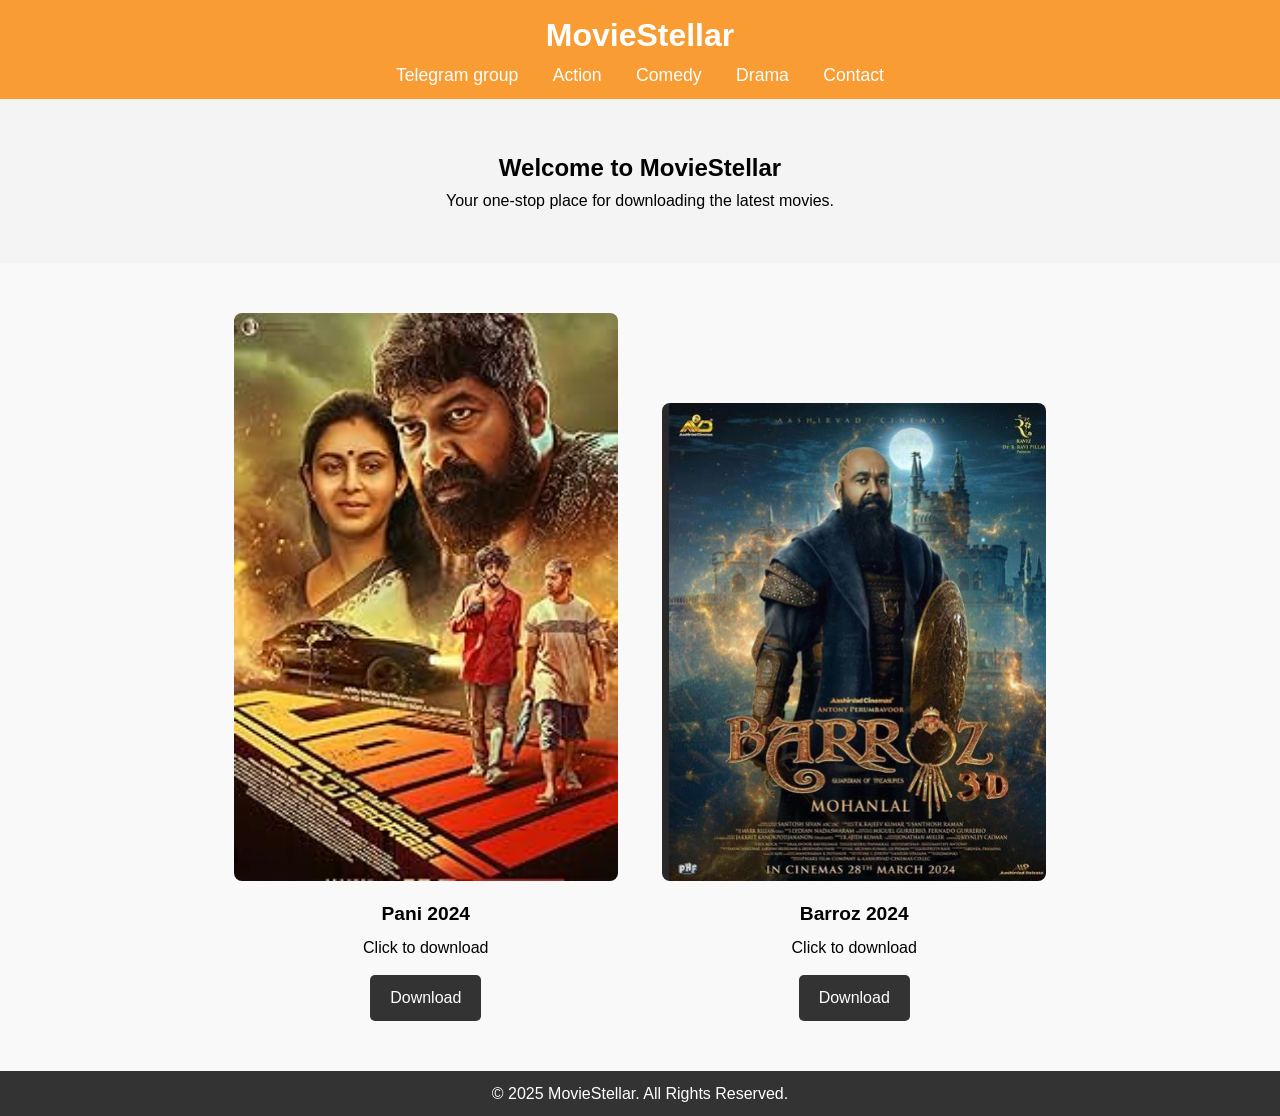
==== index.html @ e2589415 "Add files via upload" ====
<!DOCTYPE html>
<html lang="en">
<head>
  <meta charset="UTF-8">
  <meta name="viewport" content="width=device-width, initial-scale=1.0">
  <meta http-equiv="X-UA-Compatible" content="ie=edge">
  <title>MovieStellar</title>
  <link rel="stylesheet" href="styles.css">
</head>
<body>
  <header>
    <div class="logo">MovieStellar</div>
    <nav>
      <ul>
        <li><a href="https://t.me/mallumovy0">Telegram group</a></li>
        <li><a href="#action">Action</a></li>
        <li><a href="#comedy">Comedy</a></li>
        <li><a href="#drama">Drama</a></li>
        <li><a href="#contact">Contact</a></li>
      </ul>
    </nav>
  </header>

  <section id="home" class="intro">
    <h1>Welcome to MovieStellar</h1>
    <p>Your one-stop place for downloading the latest movies.</p>
  </section>

  <section id="action" class="movie-category">
    <!--h2>Action Movies</h2-->
    <div class="movie-card">
      <img src="images/p.jpg" alt="Pani">
      <h3>Pani 2024</h3>
      <p>Click to download</p>
      <a href="https://pixeldra.in/api/file/qdZbdDHG?download">Download</a>
    </div>
    <div class="movie-card">
      <img src="images/b.jpeg" alt="Barroz">
      <h3>Barroz 2024</h3>
      <p>Click to download</p>
      <a href="https://pixeldra.in/api/file/AhqbKViP?download">Download</a>
    </div>
  </section>

  <!--section id="comedy" class="movie-category">
    <div class="movie-card">
      <img src="comedy-movie1.jpg" alt="Comedy Movie 1">
      <h3>Comedy Movie 1</h3>
      <p>Click to download</p>
      <a href="comedy-movie1-download-link">Download</a>
    </div>
    <div class="movie-card">
      <img src="comedy-movie2.jpg" alt="Comedy Movie 2">
      <h3>Comedy Movie 2</h3>
      <p>Click to download</p>
      <a href="comedy-movie2-download-link">Download</a>
    </div>
  </section>-->

  <!--section id="drama" class="movie-category">
    <div class="movie-card">
      <img src="drama-movie1.jpg" alt="Drama Movie 1">
      <h3>Drama Movie 1</h3>
      <p>Click to download</p>
      <a href="drama-movie1-download-link">Download</a>
    </div>
    <div class="movie-card">
      <img src="drama-movie2.jpg" alt="Drama Movie 2">
      <h3>Drama Movie 2</h3>
      <p>Click to download</p>
      <a href="drama-movie2-download-link">Download</a>
    </div>
  </section-->

  <footer id="contact">
    <p>&copy; 2025 MovieStellar. All Rights Reserved.</p>
  </footer>

</body>
</html>
---- styles.css ----
* {
    margin: 0;
    padding: 0;
    box-sizing: border-box;
  }
  
  body {
    font-family: Arial, sans-serif;
    line-height: 1.6;
  }
  
  header {
    background-color: #f89c33;
    color: white;
    padding: 10px 0;
    text-align: center;
  }
  
  header .logo {
    font-size: 2em;
    font-weight: bold;
  }
  
  header nav ul {
    list-style: none;
    padding: 0;
  }
  
  header nav ul li {
    display: inline;
    margin: 0 15px;
  }
  
  header nav ul li a {
    color: white;
    text-decoration: none;
    font-size: 1.1em;
  }
  
  header nav ul li a:hover {
    text-decoration: underline;
  }
  
  .intro {
    text-align: center;
    padding: 50px 0;
    background-color: #f4f4f4;
  }
  
  .movie-category {
    padding: 30px 0;
    background-color: #f9f9f9;
    text-align: center;
  }
  
  .movie-category h2 {
    margin-bottom: 20px;
    font-size: 2em;
  }
  
  .movie-card {
    display: inline-block;
    width: 30%;
    margin: 20px;
    text-align: center;
  }
  
  .movie-card img {
    width: 100%;
    height: auto;
    border-radius: 8px;
  }
  
  .movie-card h3 {
    margin-top: 10px;
    font-size: 1.2em;
  }
  
  .movie-card p {
    margin: 5px 0;
  }
  
  .movie-card a {
    display: inline-block;
    padding: 10px 20px;
    background-color: #333;
    color: white;
    text-decoration: none;
    border-radius: 5px;
    margin-top: 10px;
  }
  
  .movie-card a:hover {
    background-color: #555;
  }
  
  footer {
    text-align: center;
    background-color: #333;
    color: white;
    padding: 10px 0;
  }
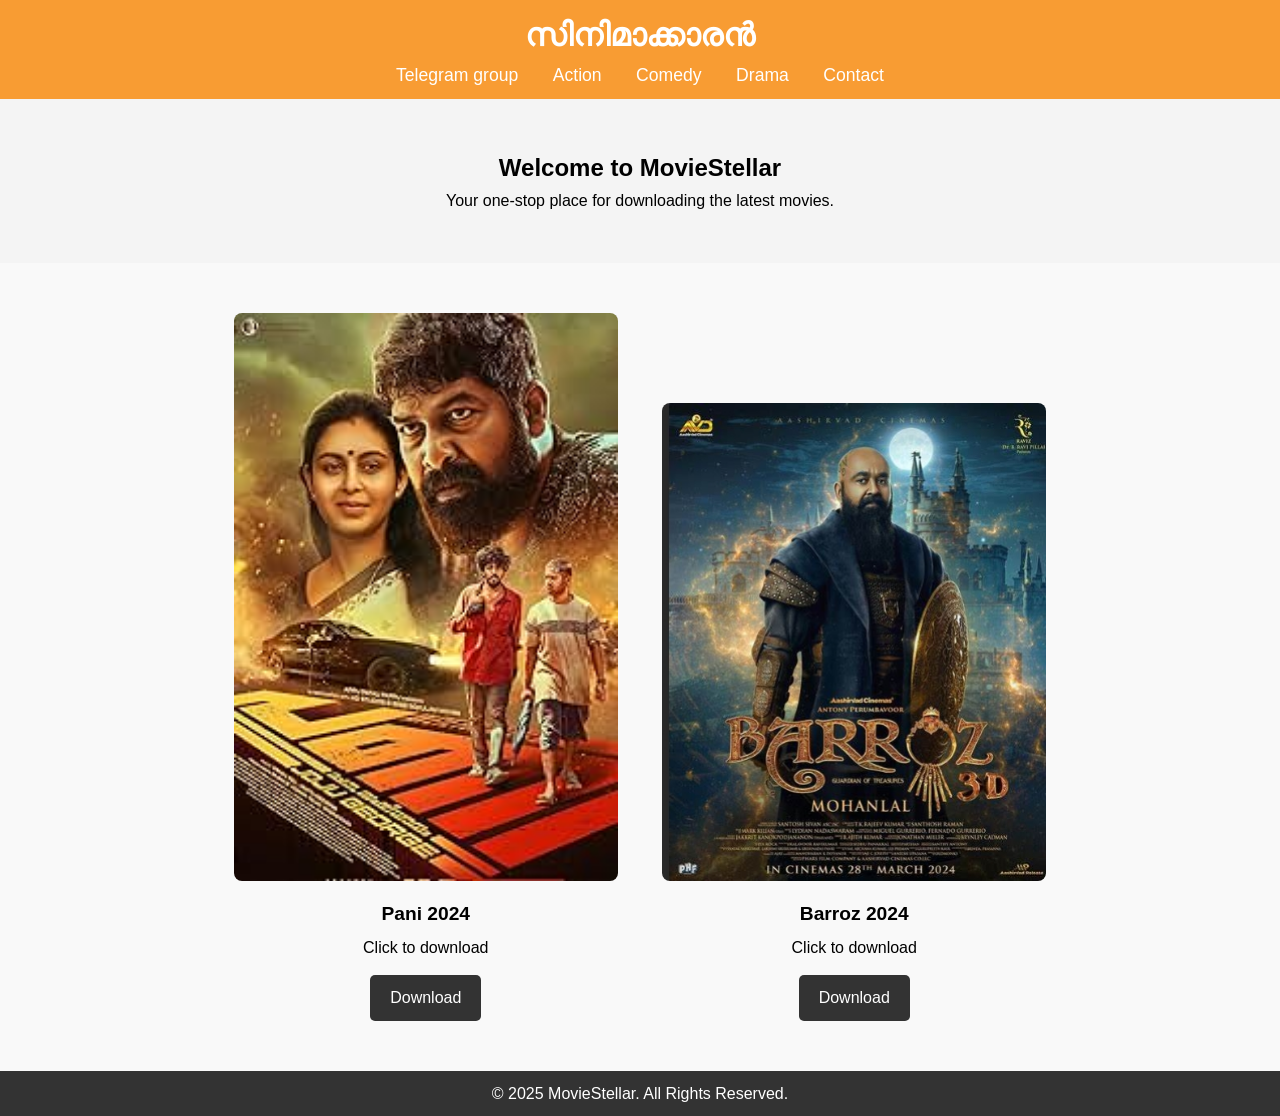
==== commit e86d159e: "Update index.html" ====
--- a/index.html
+++ b/index.html
@@ -4,12 +4,12 @@
   <meta charset="UTF-8">
   <meta name="viewport" content="width=device-width, initial-scale=1.0">
   <meta http-equiv="X-UA-Compatible" content="ie=edge">
-  <title>MovieStellar</title>
+  <title>സിനിമാക്കാരൻ</title>
   <link rel="stylesheet" href="styles.css">
 </head>
 <body>
   <header>
-    <div class="logo">MovieStellar</div>
+    <div class="logo">സിനിമാക്കാരൻ</div>
     <nav>
       <ul>
         <li><a href="https://t.me/mallumovy0">Telegram group</a></li>
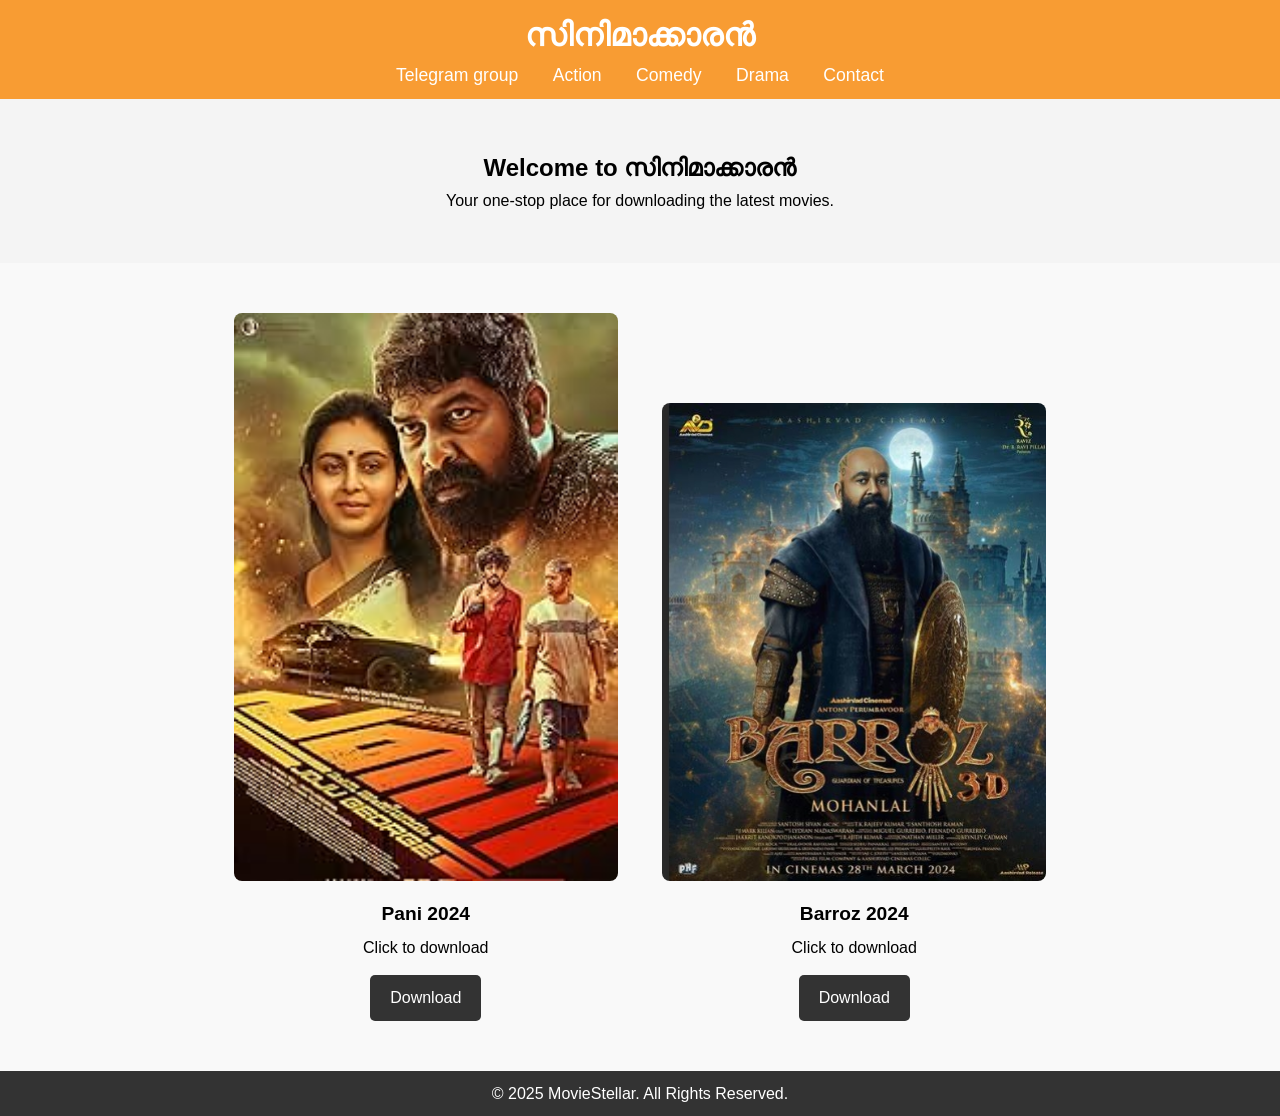
==== commit c1e32334: "Update index.html" ====
--- a/index.html
+++ b/index.html
@@ -22,7 +22,7 @@
   </header>
 
   <section id="home" class="intro">
-    <h1>Welcome to MovieStellar</h1>
+    <h1>Welcome to സിനിമാക്കാരൻ</h1>
     <p>Your one-stop place for downloading the latest movies.</p>
   </section>
 
